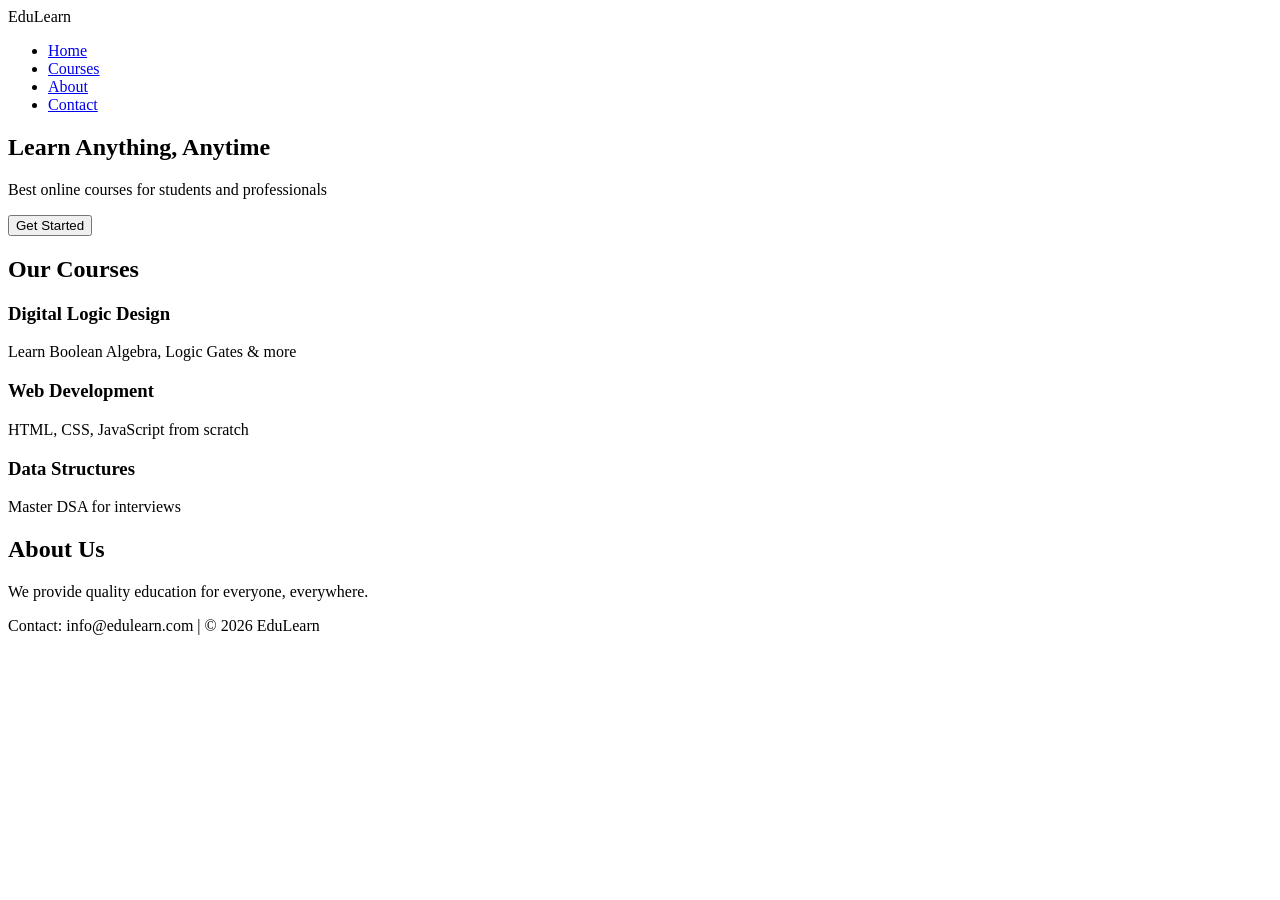
==== index.html @ 3157c183 "Create index.html" ====
<!DOCTYPE html>
<html lang="en">
<head>
  <meta charset="UTF-8">
  <meta name="viewport" content="width=device-width, initial-scale=1.0">
  <title>EduLearn - Online Education</title>
  <link rel="stylesheet" href="style.css">
</head>
<body>

  <!-- 1. Navbar -->
  <nav class="navbar">
    <div class="logo">EduLearn</div>
    <ul class="nav-links">
      <li><a href="#home">Home</a></li>
      <li><a href="#courses">Courses</a></li>
      <li><a href="#about">About</a></li>
      <li><a href="#contact">Contact</a></li>
    </ul>
  </nav>

  <!-- 2. Hero Section -->
  <section class="hero" id="home">
    <h1>Learn Anything, Anytime</h1>
    <p>Best online courses for students and professionals</p>
    <button>Get Started</button>
  </section>

  <!-- 3. Courses Section -->
  <section class="courses" id="courses">
    <h2>Our Courses</h2>
    <div class="course-cards">
      <div class="card">
        <h3>Digital Logic Design</h3>
        <p>Learn Boolean Algebra, Logic Gates & more</p>
      </div>
      <div class="card">
        <h3>Web Development</h3>
        <p>HTML, CSS, JavaScript from scratch</p>
      </div>
      <div class="card">
        <h3>Data Structures</h3>
        <p>Master DSA for interviews</p>
      </div>
    </div>
  </section>

  <!-- 4. About Section -->
  <section class="about" id="about">
    <h2>About Us</h2>
    <p>We provide quality education for everyone, everywhere.</p>
  </section>

  <!-- 5. Footer -->
  <footer id="contact">
    <p>Contact: info@edulearn.com | © 2026 EduLearn</p>
  </footer>

  <script src="script.js"></script>
</body>
</html>
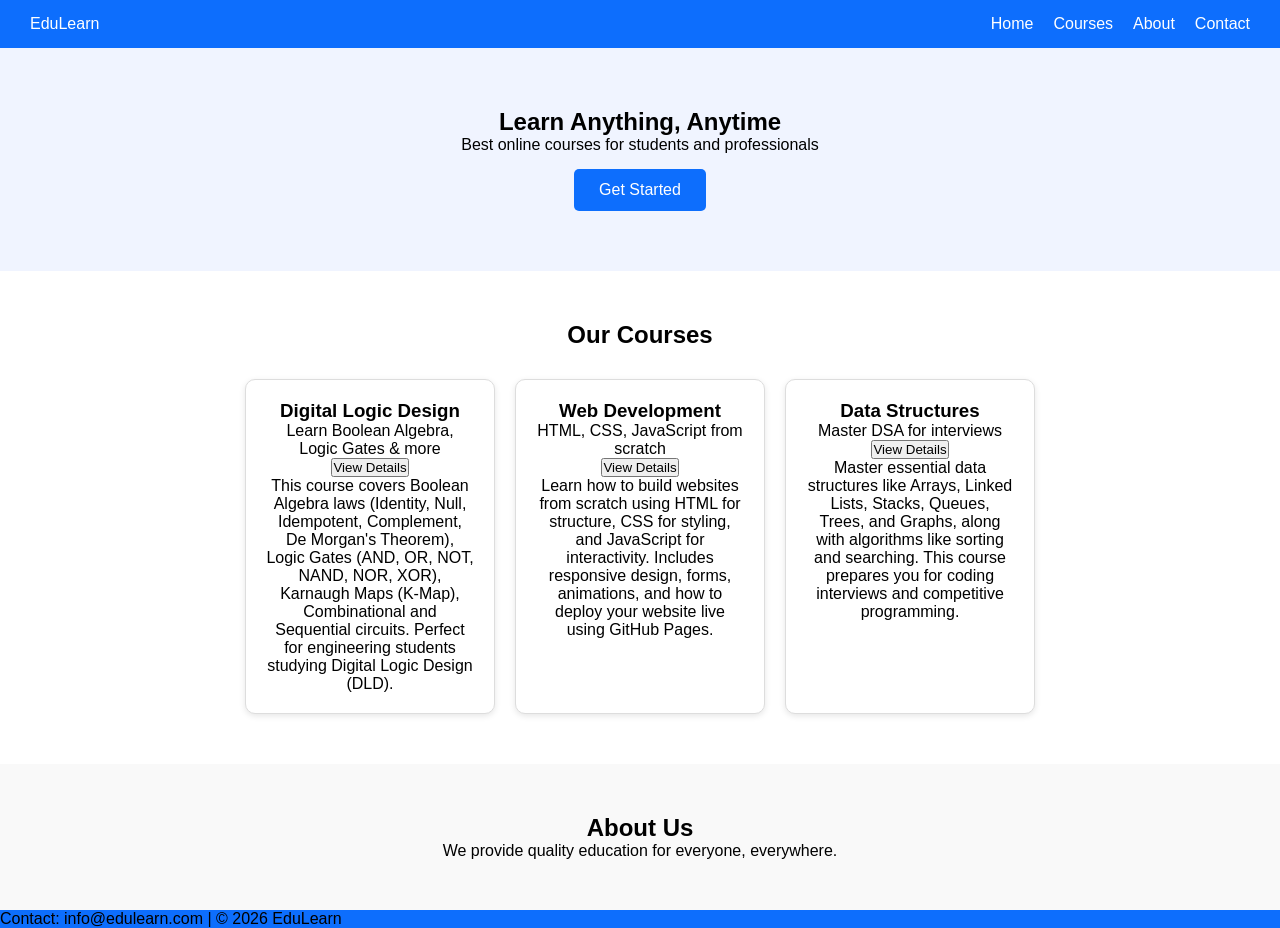
==== commit 110e8d73: "Update index.html" ====
--- a/index.html
+++ b/index.html
@@ -1,4 +1,4 @@
- <!DOCTYPE html>
+<!DOCTYPE html>
 <html lang="en">
 <head>
   <meta charset="UTF-8">
@@ -30,18 +30,41 @@
   <section class="courses" id="courses">
     <h2>Our Courses</h2>
     <div class="course-cards">
+<div class="card">
+  <h3>Digital Logic Design</h3>
+  <p>Learn Boolean Algebra, Logic Gates & more</p>
+  <button class="details-btn" onclick="toggleDetails('desc1')">View Details</button>
+  <p class="description" id="desc1">
+    This course covers Boolean Algebra laws (Identity, Null, Idempotent, 
+    Complement, De Morgan's Theorem), Logic Gates (AND, OR, NOT, NAND, NOR, XOR), 
+    Karnaugh Maps (K-Map), Combinational and Sequential circuits. Perfect for 
+    engineering students studying Digital Logic Design (DLD).
+  </p>
+</div>
+        <div class="card">
+  <h3>Web Development</h3>
+  <p>HTML, CSS, JavaScript from scratch</p>
+  <button class="details-btn" onclick="toggleDetails('desc2')">View Details</button>
+  <p class="description" id="desc2">
+    Learn how to build websites from scratch using HTML for structure, 
+    CSS for styling, and JavaScript for interactivity. Includes responsive 
+    design, forms, animations, and how to deploy your website live using 
+    GitHub Pages.
+  </p>
+</div>
       <div class="card">
-        <h3>Digital Logic Design</h3>
-        <p>Learn Boolean Algebra, Logic Gates & more</p>
-      </div>
-      <div class="card">
-        <h3>Web Development</h3>
-        <p>HTML, CSS, JavaScript from scratch</p>
-      </div>
-      <div class="card">
-        <h3>Data Structures</h3>
-        <p>Master DSA for interviews</p>
-      </div>
+  <h3>Data Structures</h3>
+  <p>Master DSA for interviews</p>
+  <button class="details-btn" onclick="toggleDetails('desc3')">View Details</button>
+  <p class="description" id="desc3">
+    Master essential data structures like Arrays, Linked Lists, Stacks, 
+    Queues, Trees, and Graphs, along with algorithms like sorting and 
+    searching. This course prepares you for coding interviews and 
+    competitive programming.
+  </p>
+</div>
+      
+      
     </div>
   </section>
 
--- a/style.css
+++ b/style.css
@@ -0,0 +1,74 @@
+ * {
+  margin: 0;
+  padding: 0;
+  box-sizing: border-box;
+  font-family: Arial, sans-serif;
+}
+
+.navbar {
+  display: flex;
+  justify-content: space-between;
+  align-items: center;
+  background: #0d6efd;
+  padding: 15px 30px;
+  color: white;
+}
+
+.nav-links {
+  list-style: none;
+  display: flex;
+  gap: 20px;
+}
+
+.nav-links a {
+  color: white;
+  text-decoration: none;
+}
+
+.hero {
+  background: #f0f4ff;
+  text-align: center;
+  padding: 60px 20px;
+}
+
+.hero button {
+  background: #0d6efd;
+  color: white;
+  border: none;
+  padding: 12px 25px;
+  margin-top: 15px;
+  border-radius: 5px;
+  font-size: 16px;
+}
+
+.courses {
+  padding: 50px 20px;
+  text-align: center;
+}
+
+.course-cards {
+  display: flex;
+  flex-wrap: wrap;
+  justify-content: center;
+  gap: 20px;
+  margin-top: 30px;
+}
+
+.card {
+  background: white;
+  border: 1px solid #ddd;
+  border-radius: 10px;
+  padding: 20px;
+  width: 250px;
+  box-shadow: 0 2px 6px rgba(0,0,0,0.1);
+}
+
+.about {
+  background: #f9f9f9;
+  padding: 50px 20px;
+  text-align: center;
+}
+
+footer {
+  background: #0d6efd;
+  co
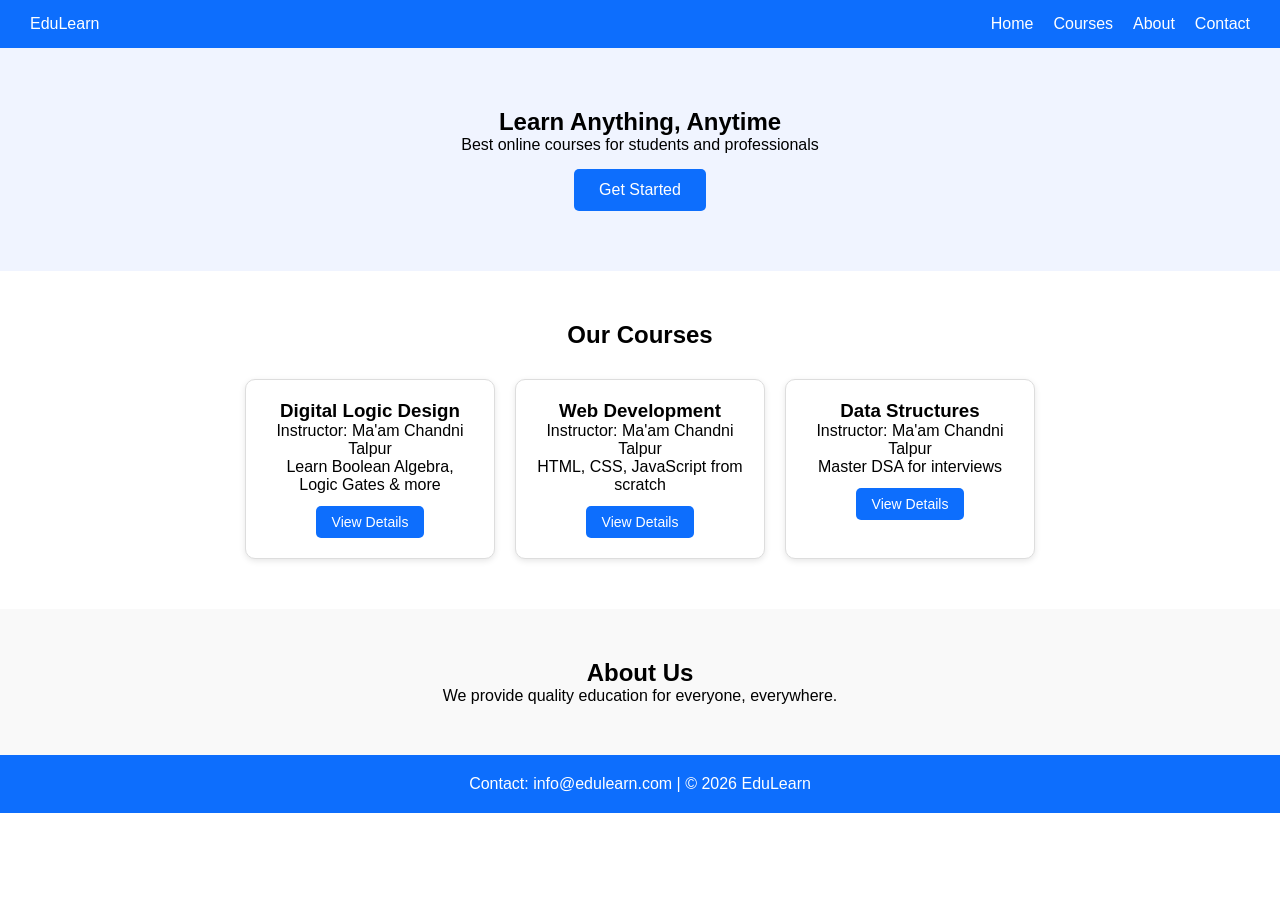
==== commit f650bf0b: "Fix HTML structure by updating course titles" ====
--- a/index.html
+++ b/index.html
@@ -31,7 +31,8 @@
     <h2>Our Courses</h2>
     <div class="course-cards">
 <div class="card">
-  <h3>Digital Logic Design</h3>
+<h3>Digital Logic Design</h3>
+<p class="teacher">Instructor: Ma'am Chandni Talpur</p>
   <p>Learn Boolean Algebra, Logic Gates & more</p>
   <button class="details-btn" onclick="toggleDetails('desc1')">View Details</button>
   <p class="description" id="desc1">
@@ -42,7 +43,8 @@
   </p>
 </div>
         <div class="card">
-  <h3>Web Development</h3>
+<h3>Web Development</h3>
+<p class="teacher">Instructor: Ma'am Chandni Talpur</p>
   <p>HTML, CSS, JavaScript from scratch</p>
   <button class="details-btn" onclick="toggleDetails('desc2')">View Details</button>
   <p class="description" id="desc2">
@@ -53,7 +55,8 @@
   </p>
 </div>
       <div class="card">
-  <h3>Data Structures</h3>
+<h3>Data Structures</h3>
+<p class="teacher">Instructor: Ma'am Chandni Talpur</p>
   <p>Master DSA for interviews</p>
   <button class="details-btn" onclick="toggleDetails('desc3')">View Details</button>
   <p class="description" id="desc3">
--- a/style.css
+++ b/style.css
@@ -1,4 +1,4 @@
- * {
+  * {
   margin: 0;
   padding: 0;
   box-sizing: border-box;
@@ -71,4 +71,36 @@
 
 footer {
   background: #0d6efd;
-  co
+  color: white;
+  text-align: center;
+  padding: 20px;
+}
+ .details-btn {
+  background: #0d6efd;
+  color: white;
+  border: none;
+  padding: 8px 16px;
+  border-radius: 5px;
+  margin-top: 12px;
+  cursor: pointer;
+  font-size: 14px;
+}
+
+.details-btn:hover {
+  background: #0b5ed7;
+}
+
+.description {
+  display: none;
+  text-align: left;
+  margin-top: 12px;
+  font-size: 14px;
+  color: #444;
+  line-height: 1.5;
+  border-top: 1px solid #eee;
+  padding-top: 10px;
+}
+
+.description.show {
+  display: block;
+}
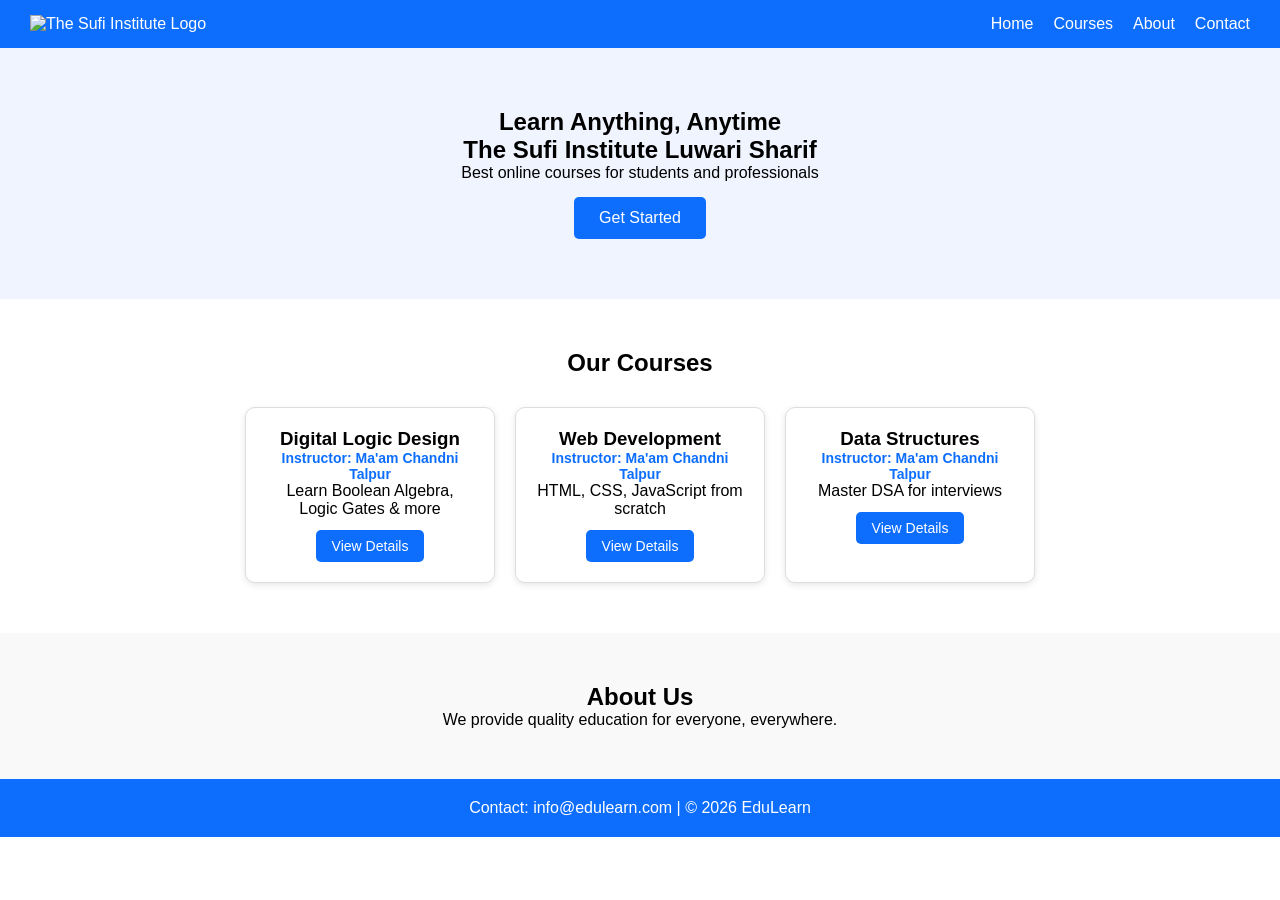
==== commit fe0c738f: "Update index.html" ====
--- a/index.html
+++ b/index.html
@@ -10,7 +10,9 @@
 
   <!-- 1. Navbar -->
   <nav class="navbar">
-    <div class="logo">EduLearn</div>
+<div class="logo">
+  <img src="logo.jpg" alt="The Sufi Institute Logo">
+</div>
     <ul class="nav-links">
       <li><a href="#home">Home</a></li>
       <li><a href="#courses">Courses</a></li>
@@ -21,7 +23,8 @@
 
   <!-- 2. Hero Section -->
   <section class="hero" id="home">
-    <h1>Learn Anything, Anytime</h1>
+<h1>Learn Anything, Anytime</h1>
+<h2 class="university">The Sufi Institute Luwari Sharif</h2>
     <p>Best online courses for students and professionals</p>
     <button>Get Started</button>
   </section>
--- a/style.css
+++ b/style.css
@@ -1,4 +1,6 @@
-  * {
+  
+
+* {
   margin: 0;
   padding: 0;
   box-sizing: border-box;
@@ -104,3 +106,7 @@
 .description.show {
   display: block;
 }
+.teacher {
+  color: #0d6efd;
+  font-weight: bold;
+  font-size: 14px;
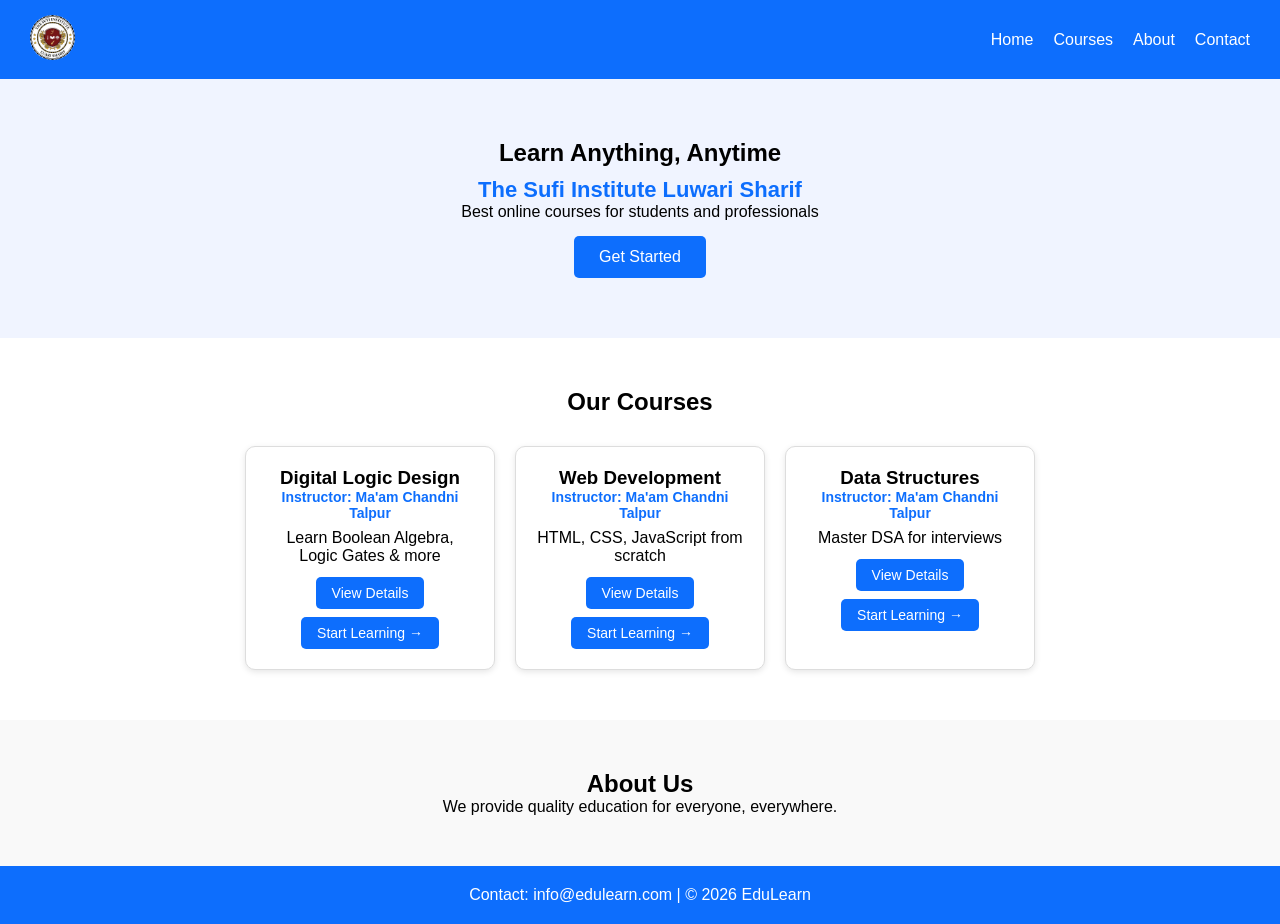
==== commit 2ed77689: "Add links to tutorial pages in course sections" ====
--- a/index.html
+++ b/index.html
@@ -38,6 +38,7 @@
 <p class="teacher">Instructor: Ma'am Chandni Talpur</p>
   <p>Learn Boolean Algebra, Logic Gates & more</p>
   <button class="details-btn" onclick="toggleDetails('desc1')">View Details</button>
+  <a href="dld-tutorial.html" class="details-btn" style="display:inline-block;text-decoration:none;margin-top:8px;">Start Learning →</a>
   <p class="description" id="desc1">
     This course covers Boolean Algebra laws (Identity, Null, Idempotent, 
     Complement, De Morgan's Theorem), Logic Gates (AND, OR, NOT, NAND, NOR, XOR), 
@@ -50,6 +51,7 @@
 <p class="teacher">Instructor: Ma'am Chandni Talpur</p>
   <p>HTML, CSS, JavaScript from scratch</p>
   <button class="details-btn" onclick="toggleDetails('desc2')">View Details</button>
+<a href="web-tutorial.html" class="details-btn" style="display:inline-block;text-decoration:none;margin-top:8px;">Start Learning →</a>
   <p class="description" id="desc2">
     Learn how to build websites from scratch using HTML for structure, 
     CSS for styling, and JavaScript for interactivity. Includes responsive 
@@ -62,6 +64,7 @@
 <p class="teacher">Instructor: Ma'am Chandni Talpur</p>
   <p>Master DSA for interviews</p>
   <button class="details-btn" onclick="toggleDetails('desc3')">View Details</button>
+<a href="dsa-tutorial.html" class="details-btn" style="display:inline-block;text-decoration:none;margin-top:8px;">Start Learning →</a>
   <p class="description" id="desc3">
     Master essential data structures like Arrays, Linked Lists, Stacks, 
     Queues, Trees, and Graphs, along with algorithms like sorting and 
--- a/style.css
+++ b/style.css
@@ -1,4 +1,3 @@
-  
 
 * {
   margin: 0;
@@ -110,3 +109,17 @@
   color: #0d6efd;
   font-weight: bold;
   font-size: 14px;
+  margin-bottom: 8px;
+}
+.university {
+  color: #0d6efd;
+  font-size: 22px;
+  margin-top: 10px;
+  font-weight: bold;
+}
+.logo img {
+  width: 45px;
+  height: 45px;
+  border-radius: 50%;
+  object-fit: cover;
+}
